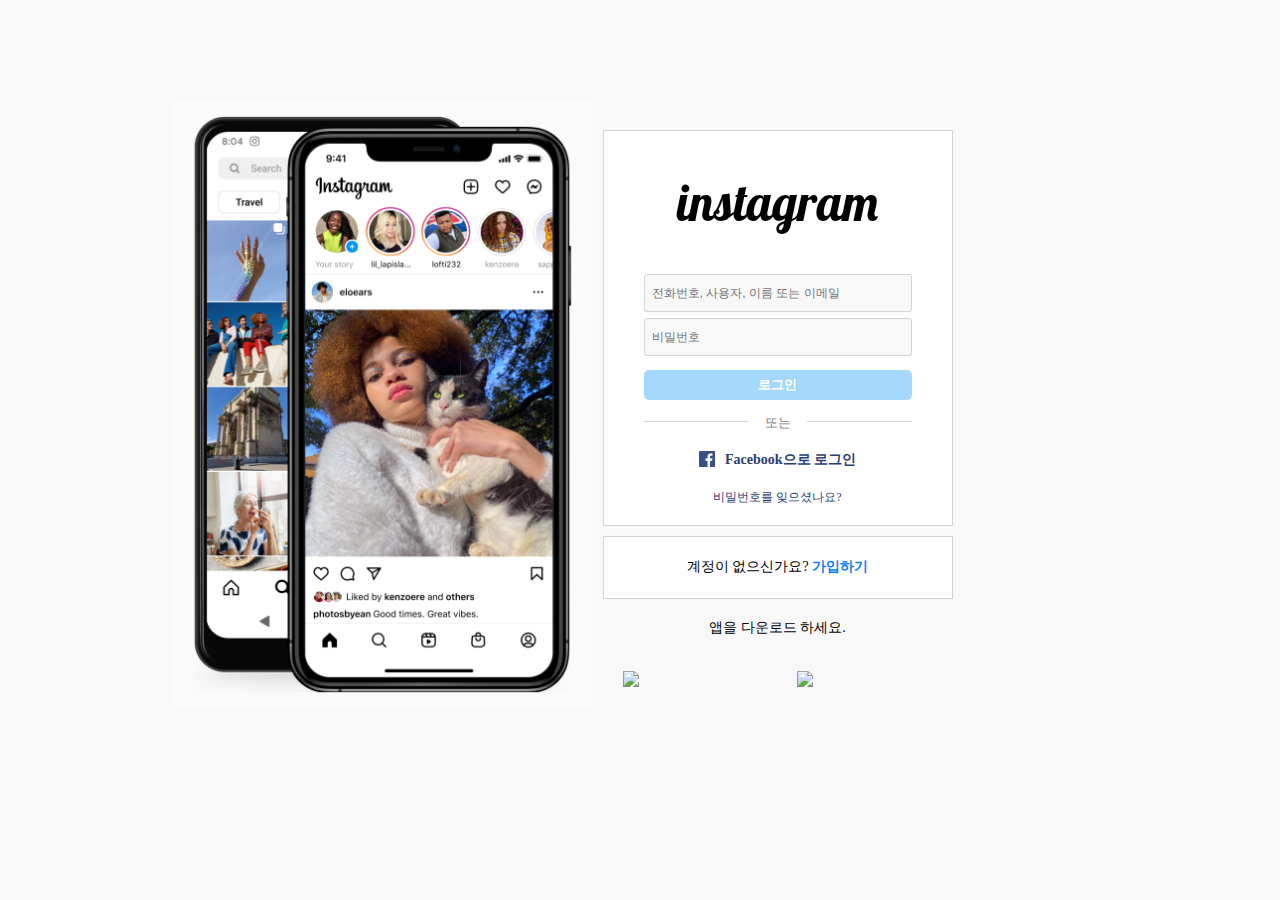
==== instaJs/html/login.html @ 96b4e928 "feat.refactoring" ====
<!DOCTYPE html>
<html lang="en">
<head>
    <meta charset="UTF-8">
    <meta http-equiv="X-UA-Compatible" content="IE=edge">
    <meta name="viewport" content="width=device-width, initial-scale=1.0">
    <title>Document</title>
</head>

<link rel="stylesheet" href="../style/login.css">
    <link rel="preconnect" href="https://fonts.googleapis.com">
    <link rel="preconnect" href="https://fonts.gstatic.com" crossorigin>
    <link href="https://fonts.googleapis.com/css2?family=Lobster&display=swap" rel="stylesheet">
<body>
    <div class = "container">
        <div class="flexBox">
            <div class = "imgBox">
                <img src="../image/phoneLogo.png" alt="폰사진" >
            </div>
            <div class = "contentsBox">
                <div class="loginBox">
                    <p class="instaText">instagram</p>
                    <!-- <img class="imgInstagram" src="https://www.instagram.com/static/images/web/logged_out_wordmark.png/7a252de00b20.png" /> -->
                    <input id="userId" class="input" type="text" placeholder="전화번호, 사용자, 이름 또는 이메일"></input>
                    <input id="userPassword" class="input" type="password" placeholder="비밀번호"></input>
                    <button onclick="location.href='../html/main.html'" id="loginButton" class="loginButton" disabled >로그인</button>
                    <div class="lineBox">
                        <div class="line"></div>
                        <div class="orBox">또는</div>
                        <div class="line"></div>
                    </div>
                    <div class="facebookBox">
                        <img src="../image/facebookLogo.png" alt="페이스북 로고" width="16px" height="16px"/>
                        <p>Facebook으로 로그인</p>
                    </div>
                    <div class="forgotPass">
                        비밀번호를 잊으셨나요?
                    </div>
                </div>
                <div class="accountBox">
                    <p>계정이 없으신가요? <span>가입하기</span></p>
                </div>
                <p class="downloadText" >앱을 다운로드 하세요.</p>
                <div class="downloadBox">
                    <img src="https://www.instagram.com/static/images/appstore-install-badges/badge_ios_korean-ko.png/4a5c9d62d51b.png" width="136px" />
                    <img src="https://www.instagram.com/static/images/appstore-install-badges/badge_android_korean-ko.png/f155b664a93b.png" width="136px"/>
                </div>
            </div>
        </div>
    </div>
    <script type="text/javascript" src="../js/login.js"></script>
</body>
</html>
---- instaJs/style/login.css ----
*{
        margin:0;
        padding:0;
        box-sizing: border-box;
    }
    ul,li{
        list-style: none;
    }
    a{
        color:#333;
        text-decoration: none;
    }
    input,button{
        outline: none;
    }
      body{
          background-color: rgb(248,248,248);
      }
  
      .container{
          width: 935px;
          height: 710px;
          margin: 0 auto;
          display: flex;
          margin-top: 50px;
      }
      .instaText{
        font-family: 'Lobster', cursive;
        font-size: 50px;
        margin: 40px auto;
        text-align: center;
      }
      .flexBox{
          width: 935px;
          height: 710px;
          display: flex;
          margin: 0 auto;
          justify-content: center;
          align-items: center;
      }
      .imgBox > img{
          width: 420px;
          display: block;
          margin: 0px auto;
      }
      .contentsBox{
          width: 100%;
          margin-left: 10px;
      }
      .loginBox{
          width: 350px;
          height: 396px;
          margin-top: 20px;
          border: 1px solid rgb(211,211,211);
          background-color: rgb(255,255,255);
      }
      .imgInstagram{
          width: 175px;
          height: 51px;
          display: block;
          margin: 40px auto;
      }
      .accountBox{
          width: 350px;
          height: 63px;
      }
      .input{
          background-color: rgb(248,248,248);
          width: 268px;
          height: 38px;
          font-size: 12px;
          color: rgb(129,129,129) ;
          padding-left: 7px;
          border: 1px solid rgb(211,211,211);
          border-radius: 3px;
          display: block;
          margin: 0px auto;
          margin-top: 6px;
      }
      .loginButton{
          width: 268px;
          height: 30px;
          display: block;
          margin: 14px auto;
          justify-content: center;
          align-items: center;
          background-color: rgb(15, 127, 243);
          border-radius: 5px;
          font-weight: bold;
          border: none;
          color: white;
          cursor: pointer;
      }
      .loginButton:disabled{
          background-color: rgb(164, 216, 252);;
      }
      .lineBox{
          display: flex;
          width: 268px;
          height: 15px;
          justify-content: center;
          align-items: center;
          margin: 0 auto;
          color: rgb(123,123,123);
          font-size: 13px;
      }
      .line{
          width: 104.75px;
          height: 1px;
          border-top: 0.1px solid rgb(211,211,211);
      }
      .orBox{
          width: 59.5px;
          height: 15px;
          text-align: center;
      }
      .facebookBox{
          color: rgb(43,62,114);
          font-weight: bold;
          font-size: 14px;
          display: flex;
          justify-content: center;
          align-items: center;
          margin: 20px 0px;
  
      }
      .facebookBox > p {
          padding-top: 2.5px;
          padding-left: 10px;
      }
      .forgotPass{
          text-align: center;
          font-size: 12px;
          color: rgb(43,62,114);
      }
      .accountBox{
          width: 350px;
          height: 63px;
          background-color: rgb(255,255,255);
          border: 1px solid rgb(211,211,211) ;
          margin-top: 10px;
          justify-content: center;
          align-items: center;
          display: flex;
      }
      .accountBox > p{
          font-size: 14px;
          font-weight: 400;
      }
      span{
         color: rgb(15,127,243); 
         font-weight: 600;
      }
      .downloadText{
          width: 350px;
          text-align: center;
          font-size: 14px;
          margin: 20px 0;
      }
      .downloadBox{
          width: 350px;
          height: 44px;
padding: 0 20px;
          display: flex;
          justify-content: space-between;
          align-items: center;
      }
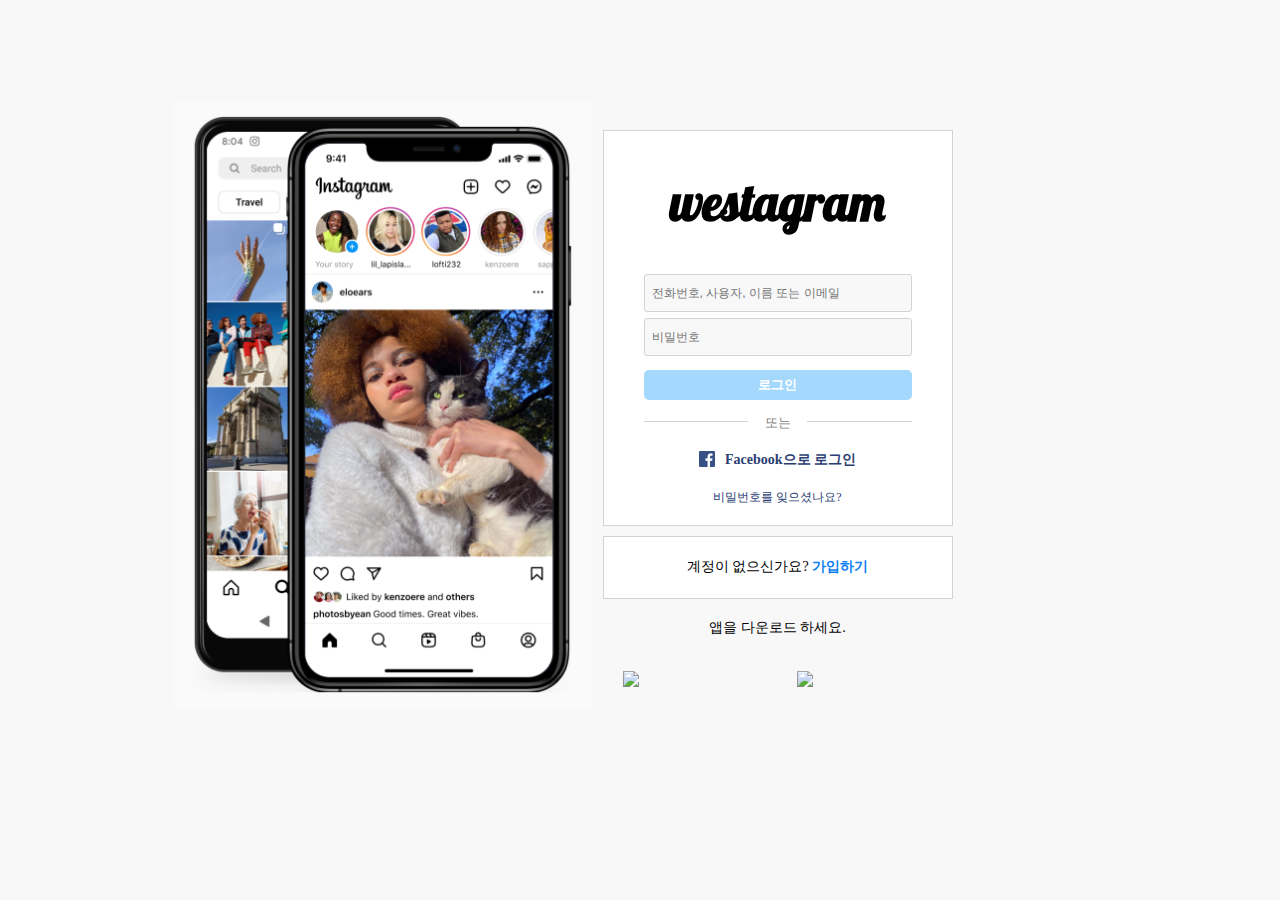
==== commit 40a425e8: "feat.fixError" ====
--- a/instaJs/html/login.html
+++ b/instaJs/html/login.html
@@ -19,10 +19,9 @@
             </div>
             <div class = "contentsBox">
                 <div class="loginBox">
-                    <p class="instaText">instagram</p>
-                    <!-- <img class="imgInstagram" src="https://www.instagram.com/static/images/web/logged_out_wordmark.png/7a252de00b20.png" /> -->
-                    <input id="userId" class="input" type="text" placeholder="전화번호, 사용자, 이름 또는 이메일"></input>
-                    <input id="userPassword" class="input" type="password" placeholder="비밀번호"></input>
+                    <h1 class="instaText">westagram</h1>
+                    <input id="userId" class="input" type="text" placeholder="전화번호, 사용자, 이름 또는 이메일" />
+                    <input id="userPassword" class="input" type="password" placeholder="비밀번호" />
                     <button onclick="location.href='../html/main.html'" id="loginButton" class="loginButton" disabled >로그인</button>
                     <div class="lineBox">
                         <div class="line"></div>
@@ -30,20 +29,20 @@
                         <div class="line"></div>
                     </div>
                     <div class="facebookBox">
-                        <img src="../image/facebookLogo.png" alt="페이스북 로고" width="16px" height="16px"/>
+                        <img src="../image/facebookLogo.png" alt="페이스북 로고" />
                         <p>Facebook으로 로그인</p>
                     </div>
-                    <div class="forgotPass">
+                    <p class="forgotPass">
                         비밀번호를 잊으셨나요?
-                    </div>
+                    </p>
                 </div>
                 <div class="accountBox">
                     <p>계정이 없으신가요? <span>가입하기</span></p>
                 </div>
                 <p class="downloadText" >앱을 다운로드 하세요.</p>
                 <div class="downloadBox">
-                    <img src="https://www.instagram.com/static/images/appstore-install-badges/badge_ios_korean-ko.png/4a5c9d62d51b.png" width="136px" />
-                    <img src="https://www.instagram.com/static/images/appstore-install-badges/badge_android_korean-ko.png/f155b664a93b.png" width="136px"/>
+                    <img src="https://www.instagram.com/static/images/appstore-install-badges/badge_ios_korean-ko.png/4a5c9d62d51b.png" />
+                    <img src="https://www.instagram.com/static/images/appstore-install-badges/badge_android_korean-ko.png/f155b664a93b.png" />
                 </div>
             </div>
         </div>
--- a/instaJs/style/login.css
+++ b/instaJs/style/login.css
@@ -160,8 +160,11 @@
       .downloadBox{
           width: 350px;
           height: 44px;
-padding: 0 20px;
+          padding: 0 20px;
           display: flex;
           justify-content: space-between;
           align-items: center;
       }
+      .downloadBox > img {
+        width : 136px;
+      }
